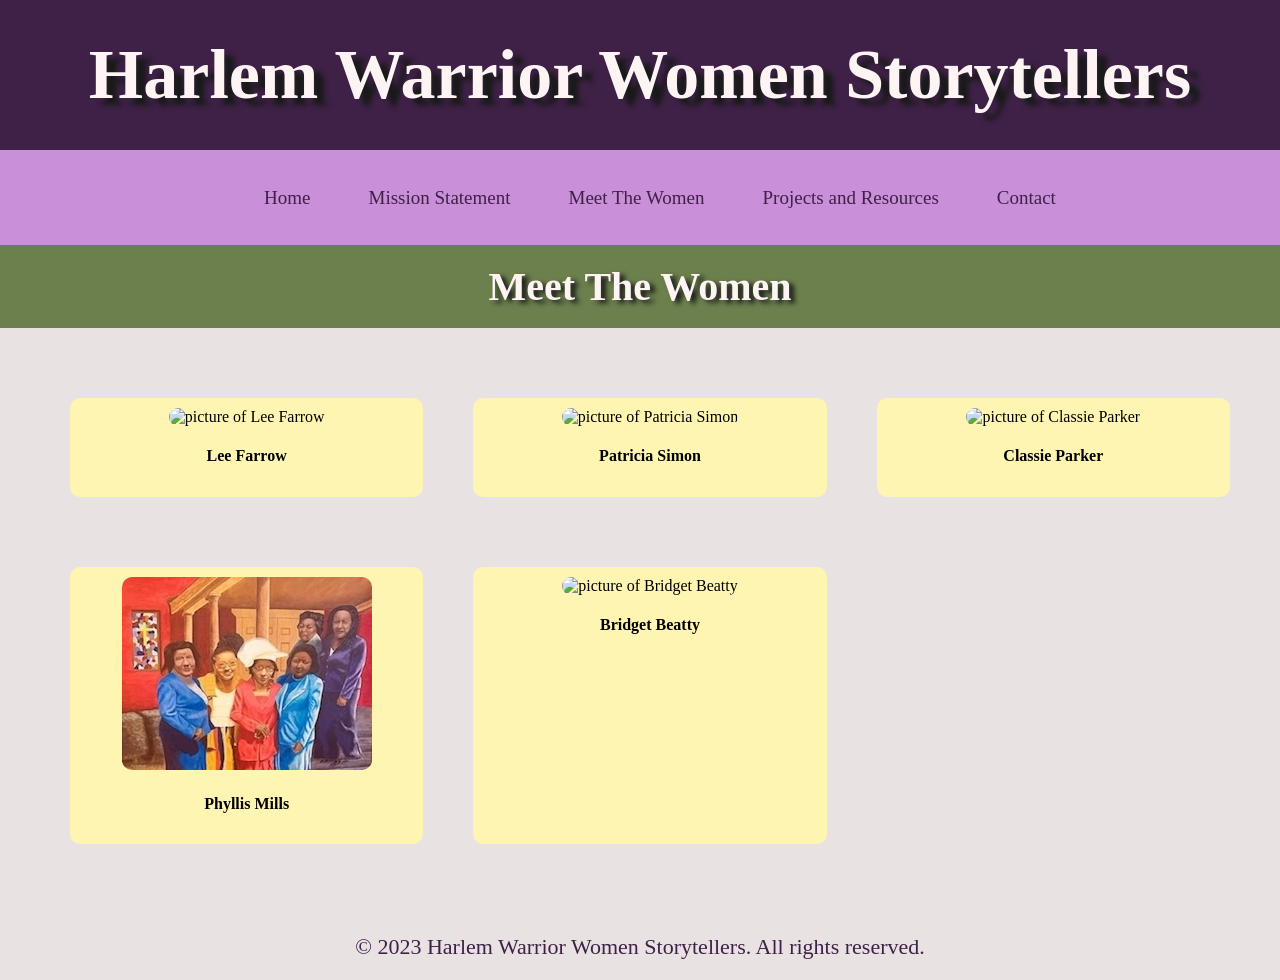
==== women.html @ bea0413a "Add files via upload" ====
<!DOCTYPE html>
<html lang="en">
<head>
    <meta charset="UTF-8">
    <meta name="viewport" content="width=device-width, initial-scale=1.0">
    <title>Meet The Women</title>
    <link rel="stylesheet" href="style.css">   
    <link rel ="reset.css" href="reset.css">
    <link rel="stylesheet" href="stylestart.css">

</head>
<body>
    <header>
    <a href="index.html">Harlem Warrior Women Storytellers</a>
</header>
    <nav>
        <ul>
            <li><a href="index.html">Home</a></li>
           <li><a href="mission.html">Mission Statement</a></li>
           <li><a href="women.html">Meet The Women</a></li>
           <li><a href="projects.html">Projects and Resources</a></li>
           <li><a href="contact.html">Contact</a></li>
        </ul>
    </nav>

    <h1>Meet The Women</h1>

        <section class="women">

            <div class="women-card">
            <div class="image"> <img src="images/LF.webp" class="responsive-image" alt="picture of Lee Farrow"> </div>
                 <h4>Lee Farrow</h4>
            </div>
          
            <div class="women-card">
            <div class="image"> <img src="images/PS.webp" class="responsive-image" alt="picture of Patricia Simon"> </div>
                <h4>Patricia Simon</h4>
            </div>
            
            <div class="women-card">
            <div class="image"> <img src="images/CP.webp" class="responsive-image"alt="picture of Classie Parker"> </div>
            <h4>Classie Parker</h4>
            
            </div>

            <div class="women-card">
            <div class="image"><img src="images/hwwimage.webp" class="responsive-image" alt="picture of hww"></div>
            <h4>Phyllis Mills</h4>
            
            </div>

            <div class="women-card">
            <div class="image"><img src="images/BB.webp" class="responsive-image" alt="picture of Bridget Beatty"></div>
            <h4>Bridget Beatty</h4>
                
         </div>

        
        </section>
        
</body>
<footer>
    <p>&copy; 2023 Harlem Warrior Women Storytellers. All rights reserved.</p>
</html>
---- style.css ----
html {
    scroll-behavior: smooth;
}

header { 
  background-color:#3F2147 ;
  width: auto;
  text-align: center;
  padding: 35px;
  text-align: center;
  color: #fef4f4;
  font-family: 'Lucida Handwriting', cursive;
  text-shadow: #191a19 10px 7px 5px; 
    }
  
Header a {
  text-align: center;
  color: #fef4f4;
  font-size: 70px;
  font-family: 'Lucida Handwriting', cursive;
  font-weight: bold;
  text-shadow: #191a19 10px 7px 5px; 
  text-decoration: none;
  color: #fef4f4;
}

nav {
  background-color: #C98FD9;
  justify-content: center; 
  display: flex;

    
}

nav ul {  
  display: flex;    /* horizontal layout for links */
  text-align: center;
  text-decoration: none; 
       /* space between items */
}

nav a {
  text-decoration: none; /* remove underline */
  color: #3F2147;
  font-family:'Montserrat';
  font-size: 19px;
  margin: 9px;
}

nav a:hover {
  color:#E1FFB3; /* change color on hover */
}



h1 {text-align: center;
    font-size: 40px;
    color: #fef4f4;
    font-family:'Arvo';
    background-color: #6C804D;
    text-shadow: #191a19 5px 3px 5px;
    margin: 0;
    padding: 18px;
}

h2 {text-align: center;
    font-size: 30px;
    color: #3F2147;
    font-family:'Geist';
    text-decoration-color: #3F2147;
    
    
}

h3 {text-align: center;
    font-size: 25px;
    color: #3F2147;
    font-family:'Geist';
    text-decoration: underline;
    text-decoration-color: 3F2147;
    text-decoration-thickness: 3px;
    
}

body {
    background-color: #E8E3E2;
    margin: 0;
    padding: 0;
    font-family:'Geist';
  } 

p {
    text-align: center;
    font-size: 22px;
    color: #3F2147;
    font-family:'Geist';
    margin: 20px;
}

ul li {
  padding: 10px; /* horizontal layout for list items */
  margin:  10px;
  list-style-type: none; /* Remove default list styling */
  text-align: center;
  font-size: 20px;
  }

form {
  display: flex;
  flex-direction: column;
  align-items: center;
  gap: 10px;
  margin: 20px;
  background-color: #FFF5B3;
  padding: 20px;
  border-radius: 10px;
}

.story {
    display: flex;
    flex-direction: column;
    align-items: center;
    justify-content: center;
    gap: 20px; 
    padding: 50px;
    border-radius: 10px;
}

.story-body {
    background-color: #FFF5B3;
    color:#3F2147;
    border-radius: 10px;
    padding: 20px;
    text-align: center;
    justify-content: center;
}
  



.statement {
    display: flex;
    flex-direction: column;
    align-items: center;
    justify-content: center;
    gap: 25px; 
    padding: 30px;
    font-size: 21px;
}

.mission-body {
    background-color: #FFF5B3;
    color:#3F2147;
    border-radius: 10px;
    padding: 20px;
    width: 80%;
    text-align: center;
    justify-content: center;
}

.Goals {
    display: flex;
    flex-direction: column;
    align-items: center;
    justify-content: center;
    gap: 20px; 
    padding: 50px;
}

.Values {
    display: flex;
    flex-direction: column;
    align-items: center;
    justify-content: center;
    gap: 20px; 
    padding: 50px;
}

.projectbodylist {
  list-style-type: none; /* Remove default list styling */
  margin: 0;
  padding: 0;/* horizontal layout for links */
  gap: 1rem; 
  text-align: center;
  color:#3F2147;
  background-color: #FFF5B3;
  border-radius: 10px;

  font-family: 'Geist';
  font-size: 20px;    /* Remove default list styling */
}

.bodylist {
  list-style-type: none; /* Remove default list styling */
  margin: 0;
  padding: 0;/* horizontal layout for links */
  gap: 1rem; 
  text-align: center;
  color:#3F2147;
  background-color: #C98FD9;
  border-radius: 10px;

  font-family: 'Geist';
  font-size: 20px;    /* Remove default list styling */
}



.women {
display: grid;
grid-template-columns: repeat(auto-fit , minmax(300px, 1fr)); /* Responsive grid layout */
gap: 70px;
padding: 70px; 
}

.women-card {
width: 100%;
height: auto;
background-color: #FFF5B3;

background-position: center;
text-align: center;
padding: 10px;
align-items: center;
justify-content: center;
border-radius: 10px;
}

.responsive-image {
  width: 1fr;
  height: 1fr;
  border-radius: 10px;

}



.designer {
    display: flex;
    flex-direction: row;
    align-items: center;
    justify-content: center;
    gap: 70px; 
    padding: 50px;
}

.gabrielle-responsive-image {
    border:#882c2c 15px solid;
    border-radius: 10px;
    padding: 20px;
    width: 1fr;
    height: 1fr;
}
.gabrielle-info {
    height: auto; /* Allow height to adjust based on content */
    border-radius: 10px;
    text-align: center;
    padding: 20px;
}

h3.experience {

    color: #3F2147;
    padding: 10px;
    margin-bottom: -20px;
  
}

h3.internships {
   
    color: #0e0e0e;
    padding: 10px;
    margin-bottom: -20px;
   
}

h3.education {
    color: #0e0e0e;
    padding: 10px;
    margin-bottom: -20px;
}

h3.certifications {

    color: #0e0e0e;
    padding: 10px;
    margin-bottom: -20px;
   
}

h4.experience {
    background-color:#882c2c7a;
    color: #191a19;;
    text-align: center;
    font-size: 20px;
    
}

h4.internships {
    background-color:rgba(136, 44, 44, 0.48);
    color: #191a19;;
    text-align: center;
    font-size: 20px;
}

h4.education {
    background-color:rgba(136, 44, 44, 0.48);
    color: #191a19;;
    text-align: center;
    font-size: 20px;
}

h4.certifications {
    background-color:rgba(136, 44, 44, 0.48);
    color: #191a19;;
    text-align: center;
    font-size: 20px;
}
---- stylestart.css ----
@media (max-width: 480px) {
  
  header {
    width: auto;
  }

   h1 {
    font-size: 40px;
    text-align: center;
    width: auto;

  }

  nav {
    display: flex;
    flex-direction: column; /* Stack links vertically on smaller screens */
    align-items: center; /* Center links horizontally */
    text-align: center;
    font-size: 30px;
  }


  nav ul {
    width: 100%;
    flex-direction: row;
    justify-content: fill; 
    line-height: 1px;
    font-size: 30px;
    text-align: center;
/* Distribute links evenly */
  }

  nav a {
    font-size: 30px;
    margin: 1px;
    text-align: center;
   /* Adjust line height for better readability on smaller screens */
     /* Reduce margin for smaller screens */
  }

  h2 {
    font-size: 30px;
    text-align: center;
    width: auto;
    padding: 20px;
  }

 .women {
    display: flex;
    flex-direction: column;
    align-items: center;
    gap: 20px; /* Add space between items */
  }

  .women-card {
    width: 100%;
    height: auto; /* Allow height to adjust based on content */
    background-color: #FFF5B3;
    align-items: center;
    justify-content: center;
    border-radius: 10px;
    padding: 20px; /* Add padding for better spacing on smaller screens */
  }

  .image {
    .responsive-image {
      width: 1fr;
      height: 1fr; /* Maintain aspect ratio */
    }
   /* Allow height to adjust based on content */
    border-radius: 10px;
    align-items: center;
    justify-content: center;
  }
}

@media (max-width: 768px) {
  
  header {
    width: auto;
  }

   h1 {
    font-size: 40px;
    text-align: center;
    width: auto;

  }

  nav ul {
    width: 100%;
    flex-direction: row;
    justify-content: center; 
    text-align: center;
    /* Distribute links evenly */
  }

  nav a {
    font-size: 15px;
    /* Adjust link size for smaller screens */
    margin: 0px;
    text-align: center;
    /* Reduce margin for smaller screens */
  }

  h2 {
    font-size: 30px;
    text-align: center;
    width: auto;
    padding: 20px;
  }

 .women {
    display: flex;
    flex-direction: column;
    align-items: center;
    gap: 20px; /* Add space between items */
  }

  .women-card {
    display: grid;
    grid-template-columns: 1fr; /* Single column layout for smaller screens */
    width: 100%;
    height: auto; /* Allow height to adjust based on content */
    background-color: #FFF5B3;
    align-items: center;
    justify-content: center;
    border-radius: 10px;
    text-align: center;
    padding: 20px;
     /* Add padding for better spacing on smaller screens */
  }

  .image {
    .responsive-image {
      width: 100%;
      height: auto; 
      /* Maintain aspect ratio */
    }
    width: 100%;
    height: auto; /* Allow height to adjust based on content */
    border-radius: 10px;
    align-items: center;
    justify-content: center;
  }
}
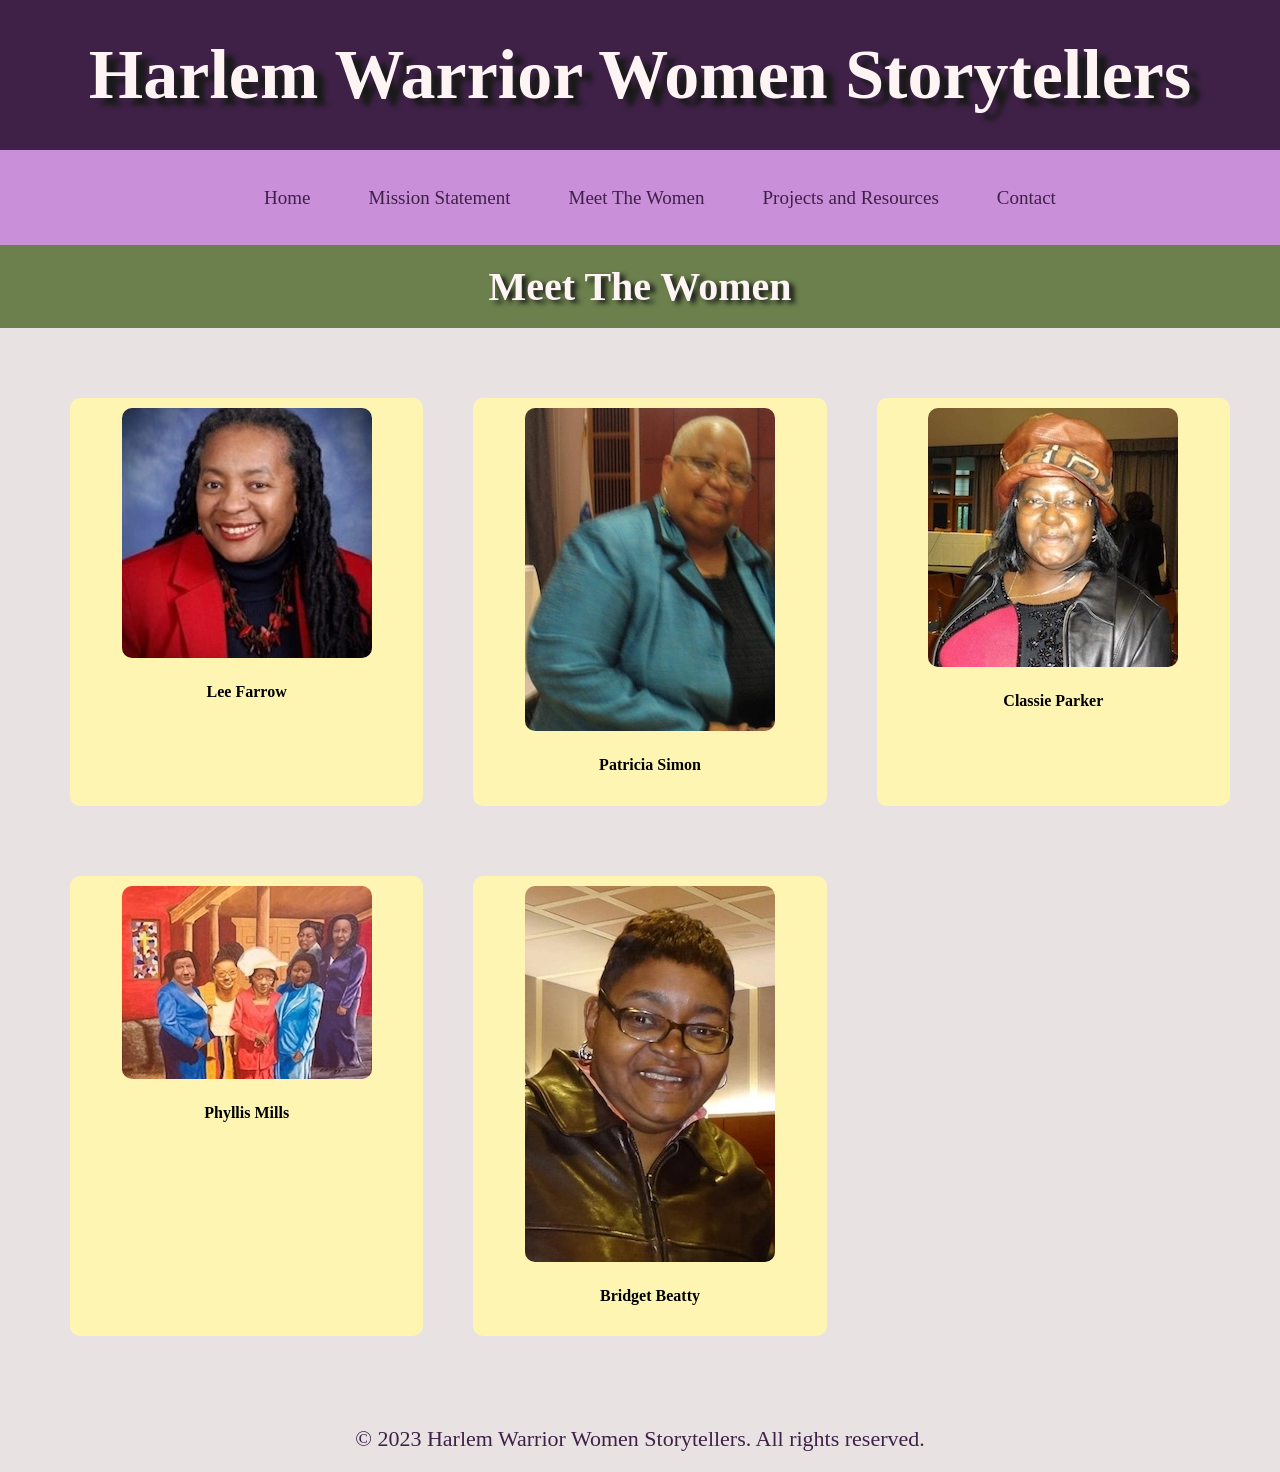
==== commit 62aa8f2b: "Update image source paths to lowercase" ====
--- a/women.html
+++ b/women.html
@@ -28,17 +28,17 @@
         <section class="women">
 
             <div class="women-card">
-            <div class="image"> <img src="images/LF.webp" class="responsive-image" alt="picture of Lee Farrow"> </div>
+            <div class="image"> <img src="images/lf.webp" class="responsive-image" alt="picture of Lee Farrow"> </div>
                  <h4>Lee Farrow</h4>
             </div>
           
             <div class="women-card">
-            <div class="image"> <img src="images/PS.webp" class="responsive-image" alt="picture of Patricia Simon"> </div>
+            <div class="image"> <img src="images/ps.webp" class="responsive-image" alt="picture of Patricia Simon"> </div>
                 <h4>Patricia Simon</h4>
             </div>
             
             <div class="women-card">
-            <div class="image"> <img src="images/CP.webp" class="responsive-image"alt="picture of Classie Parker"> </div>
+            <div class="image"> <img src="images/cp.webp" class="responsive-image"alt="picture of Classie Parker"> </div>
             <h4>Classie Parker</h4>
             
             </div>
@@ -50,7 +50,7 @@
             </div>
 
             <div class="women-card">
-            <div class="image"><img src="images/BB.webp" class="responsive-image" alt="picture of Bridget Beatty"></div>
+            <div class="image"><img src="images/bb.webp" class="responsive-image" alt="picture of Bridget Beatty"></div>
             <h4>Bridget Beatty</h4>
                 
          </div>
@@ -61,4 +61,4 @@
 </body>
 <footer>
     <p>&copy; 2023 Harlem Warrior Women Storytellers. All rights reserved.</p>
-</html>+</html>
